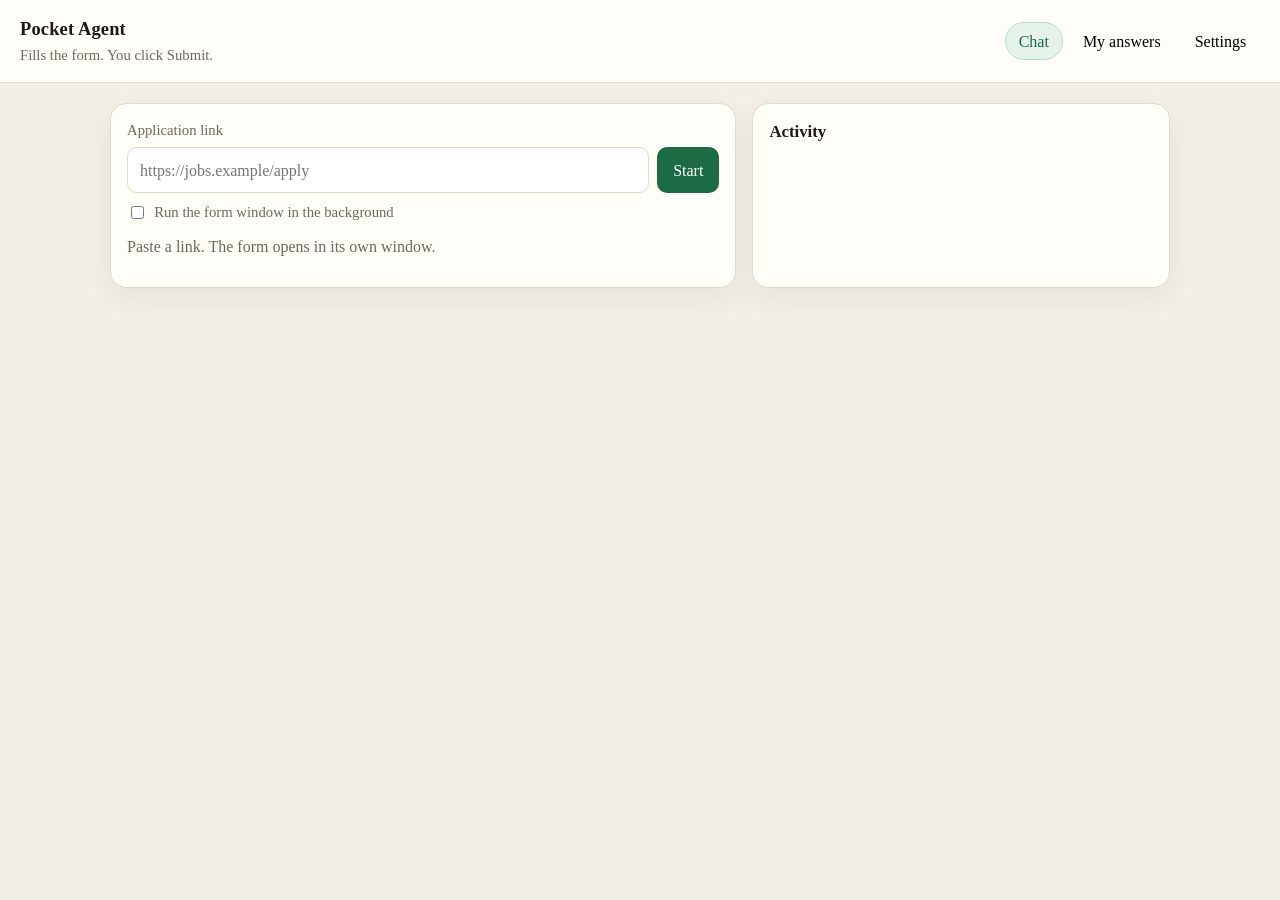
==== src/pocket_agent/ui/static/index.html @ ad43eea0 "Add a local chat desk for the form filler. pocket-agent ui serves the page on 127.0.0.1 only. fill_f" ====
<!DOCTYPE html>
<html lang="en">
<head>
<meta charset="utf-8">
<meta name="viewport" content="width=device-width, initial-scale=1">
<title>Pocket Agent</title>
<style>
  :root {
    --bg: #f3efe6;
    --paper: #fffdf8;
    --ink: #1c1916;
    --muted: #6f675f;
    --line: #e3d9cc;
    --green: #1c6b45;
    --green-soft: #e6f3eb;
    --amber: #f6ead3;
    --danger: #8d2f2f;
    --shadow: 0 10px 30px rgba(40, 28, 16, 0.06);
  }
  * { box-sizing: border-box; }
  body {
    margin: 0;
    min-height: 100vh;
    background: var(--bg);
    color: var(--ink);
    font: 16px/1.45 "Iowan Old Style", Palatino, "Palatino Linotype", Georgia, serif;
  }
  header {
    display: flex;
    justify-content: space-between;
    gap: 1rem;
    align-items: center;
    padding: 1rem 1.25rem;
    border-bottom: 1px solid var(--line);
    background: var(--paper);
  }
  header strong { font-size: 1.15rem; letter-spacing: 0.01em; }
  header p { margin: 0.15rem 0 0; color: var(--muted); font-size: 0.92rem; }
  nav { display: flex; gap: 0.4rem; }
  nav button, button, input, select, textarea {
    font: inherit;
  }
  nav button {
    background: transparent;
    border: 1px solid transparent;
    border-radius: 999px;
    padding: 0.4rem 0.8rem;
    cursor: pointer;
  }
  nav button[aria-current="page"] {
    background: var(--green-soft);
    border-color: #b7dcc6;
    color: var(--green);
  }
  main { max-width: 1100px; margin: 0 auto; padding: 1.25rem; }
  .layout { display: grid; grid-template-columns: 1.2fr 0.8fr; gap: 1rem; }
  @media (max-width: 800px) {
    .layout { grid-template-columns: 1fr; }
    header { align-items: flex-start; flex-direction: column; }
  }
  .card {
    background: var(--paper);
    border: 1px solid var(--line);
    border-radius: 16px;
    box-shadow: var(--shadow);
    padding: 1rem;
  }
  label.field { display: block; font-size: 0.92rem; color: var(--muted); margin-bottom: 0.35rem; }
  .row { display: flex; gap: 0.5rem; }
  input[type="url"], input[type="text"], input[type="email"], input[type="date"], select, textarea {
    width: 100%;
    border: 1px solid var(--line);
    background: white;
    border-radius: 10px;
    padding: 0.65rem 0.75rem;
  }
  textarea { min-height: 8rem; resize: vertical; }
  button.primary {
    background: var(--green);
    color: white;
    border: 0;
    border-radius: 10px;
    padding: 0.65rem 1rem;
    cursor: pointer;
  }
  button.ghost, button.choice {
    background: white;
    border: 1px solid var(--line);
    border-radius: 10px;
    padding: 0.55rem 0.8rem;
    cursor: pointer;
  }
  button:disabled { opacity: 0.55; cursor: default; }
  #status { min-height: 1.4rem; color: var(--muted); margin: 0.75rem 0; }
  .bubble {
    background: white;
    border: 1px solid var(--line);
    border-radius: 14px 14px 14px 4px;
    padding: 0.9rem;
    margin: 0.6rem 0;
  }
  .bubble h3 { margin: 0 0 0.4rem; font-size: 1rem; }
  .choices { display: flex; gap: 0.4rem; flex-wrap: wrap; margin: 0.5rem 0; }
  .check { display: flex; gap: 0.45rem; align-items: center; color: var(--muted); font-size: 0.92rem; margin: 0.55rem 0; }
  #review {
    background: var(--green-soft);
    border: 1px solid #b7dcc6;
    border-radius: 16px;
    padding: 1rem;
    margin-top: 0.8rem;
  }
  #review h2 { margin: 0 0 0.35rem; font-size: 1.2rem; }
  #gate {
    background: var(--amber);
    border-radius: 16px;
    padding: 1rem;
    margin-top: 0.8rem;
  }
  .step { margin-top: 0.8rem; }
  .step h3 { margin: 0 0 0.35rem; font-size: 0.95rem; color: var(--muted); font-weight: 600; }
  .item {
    display: grid;
    grid-template-columns: 1fr auto;
    gap: 0.2rem 0.6rem;
    padding: 0.45rem 0;
    border-top: 1px solid var(--line);
    font-size: 0.95rem;
  }
  .tag {
    font-size: 0.75rem;
    letter-spacing: 0.04em;
    text-transform: uppercase;
    border-radius: 999px;
    padding: 0.1rem 0.45rem;
    background: var(--amber);
  }
  .tag.resume { background: var(--green-soft); color: var(--green); }
  .tag.memory { background: #ece7df; }
  .tag.model { background: #f3e1c2; }
  .tag.answer { background: #e7eef8; }
  table { width: 100%; border-collapse: collapse; }
  th, td { text-align: left; padding: 0.45rem 0.2rem; border-bottom: 1px solid var(--line); vertical-align: top; }
  .screen { display: none; }
  .screen.active { display: block; }
  .warn { color: var(--danger); }
</style>
</head>
<body>
<header>
  <div>
    <strong>Pocket Agent</strong>
    <p>Fills the form. You click Submit.</p>
  </div>
  <nav>
    <button type="button" data-screen="chat" aria-current="page">Chat</button>
    <button type="button" data-screen="answers">My answers</button>
    <button type="button" data-screen="settings">Settings</button>
  </nav>
</header>
<main>
  <section id="chat" class="screen active">
    <div class="layout">
      <div class="card">
        <label class="field" for="url">Application link</label>
        <div class="row">
          <input id="url" type="url" placeholder="https://jobs.example/apply" autocomplete="off">
          <button id="start" class="primary" type="button">Start</button>
        </div>
        <label class="check"><input id="headless" type="checkbox"> Run the form window in the background</label>
        <p id="status">Paste a link. The form opens in its own window.</p>
        <div id="transcript"></div>
        <div id="gate" hidden>
          <h2>Sign in to continue</h2>
          <p id="gate-copy">Sign in in the browser window, then continue. Pocket Agent will not type a password.</p>
          <button id="continue" class="primary" type="button">Continue</button>
        </div>
        <div id="review" hidden>
          <h2 id="review-title">Review</h2>
          <p id="review-counts"></p>
          <p id="review-message">Review the form in the browser window and click Submit yourself.</p>
        </div>
      </div>
      <aside class="card">
        <h2 style="margin:0 0 0.4rem; font-size:1.05rem;">Activity</h2>
        <div id="activity"></div>
      </aside>
    </div>
  </section>
  <section id="answers" class="screen">
    <div class="card">
      <h2 style="margin-top:0;">Profile</h2>
      <form id="profile-form">
        <label class="field" for="pname">Name</label>
        <input id="pname" type="text">
        <label class="field" for="pemail">Email</label>
        <input id="pemail" type="email">
        <label class="field" for="pphone">Phone</label>
        <input id="pphone" type="text">
        <label class="field" for="pcity">City</label>
        <input id="pcity" type="text">
        <label class="field" for="pregion">Region</label>
        <input id="pregion" type="text">
        <p><button class="primary" type="submit">Save profile</button></p>
      </form>
      <h2>Resume</h2>
      <input id="resume-file" type="file" accept=".pdf,.txt,.md">
      <pre id="resume-preview" style="white-space:pre-wrap;"></pre>
      <h2>Saved answers</h2>
      <div id="memory-list"></div>
    </div>
  </section>
  <section id="settings" class="screen">
    <div class="card">
      <h2 style="margin-top:0;">Model</h2>
      <label class="field" for="model">Size</label>
      <select id="model">
        <option value="0.6b">0.6B (default)</option>
        <option value="1.7b">1.7B</option>
        <option value="4b">4B</option>
        <option value="none">None</option>
      </select>
      <div id="model-files"></div>
      <p><button id="save-settings" class="primary" type="button">Save settings</button></p>
    </div>
  </section>
</main>
<script>
const state = { settings: { model: "0.6b", headless: false }, socket: null, step: null };

function show(name) {
  document.querySelectorAll(".screen").forEach((el) => el.classList.toggle("active", el.id === name));
  document.querySelectorAll("nav button").forEach((btn) => {
    btn.setAttribute("aria-current", btn.dataset.screen === name ? "page" : "false");
  });
  if (name === "answers") loadAnswers();
  if (name === "settings") renderModels();
}

document.querySelectorAll("nav button").forEach((btn) => btn.addEventListener("click", () => show(btn.dataset.screen)));

function connect() {
  const protocol = location.protocol === "https:" ? "wss" : "ws";
  const socket = new WebSocket(`${protocol}://${location.host}/ws`);
  state.socket = socket;
  socket.addEventListener("message", (event) => onEvent(JSON.parse(event.data)));
}

function send(payload) {
  state.socket.send(JSON.stringify(payload));
}

function onEvent(event) {
  if (event.type === "status") {
    document.getElementById("status").textContent = event.text;
  } else if (event.type === "step") {
    addStep(event.heading);
  } else if (event.type === "activity") {
    if (event.heading && event.heading !== state.step) addStep(event.heading);
    addActivity(event);
  } else if (event.type === "ask") {
    document.getElementById("status").textContent = "Waiting for your answer.";
    showBubble(event);
  } else if (event.type === "gate") {
    const box = document.getElementById("gate");
    box.hidden = false;
    const copy = document.getElementById("gate-copy");
    copy.textContent = event.gate === "captcha"
      ? "Complete the check in the browser window, then continue. Pocket Agent will not solve it."
      : "Sign in in the browser window, then continue. Pocket Agent will not type a password.";
    document.getElementById("status").textContent = "Paused.";
    document.getElementById("start").disabled = false;
  } else if (event.type === "review") {
    const box = document.getElementById("review");
    box.hidden = false;
    box.dataset.submits = String(event.submits || 0);
    document.getElementById("review-counts").textContent = `${event.filled} filled, ${event.asked} asked, ${event.skipped} skipped.`;
    document.getElementById("status").textContent = "Stopped before submit.";
    document.getElementById("start").disabled = false;
  } else if (event.type === "error") {
    document.getElementById("status").textContent = event.message;
    document.getElementById("start").disabled = false;
  }
}

function addStep(heading) {
  state.step = heading;
  const block = document.createElement("div");
  block.className = "step";
  const title = document.createElement("h3");
  title.textContent = heading || "Form";
  block.appendChild(title);
  document.getElementById("activity").appendChild(block);
}

function addActivity(event) {
  let step = document.querySelector("#activity .step:last-child");
  if (!step) addStep(event.heading || "Form");
  step = document.querySelector("#activity .step:last-child");
  const row = document.createElement("div");
  row.className = "item";
  const label = document.createElement("div");
  const action = event.asked ? "asked" : event.action;
  label.textContent = `${event.label || "Field"} · ${action}${event.value ? ": " + event.value : ""}`;
  const tag = document.createElement("span");
  tag.className = `tag ${event.source || ""}`;
  tag.textContent = event.source || action;
  row.append(label, tag);
  step.appendChild(row);
}

function showBubble(event) {
  const host = document.getElementById("transcript");
  const bubble = document.createElement("form");
  bubble.className = "bubble";
  const title = document.createElement("h3");
  title.textContent = event.question;
  bubble.appendChild(title);
  const options = event.options || [];
  const yesNo = options.length === 2 && options.every((item) => /^(yes|no)$/i.test(item));
  let control;
  if (yesNo) {
    const wrap = document.createElement("div");
    wrap.className = "choices";
    options.forEach((option) => {
      const button = document.createElement("button");
      button.type = "button";
      button.className = "choice";
      button.textContent = option;
      button.addEventListener("click", () => submitAnswer(option, bubble));
      wrap.appendChild(button);
    });
    bubble.appendChild(wrap);
  } else if (options.length) {
    control = document.createElement("select");
    control.id = "answer";
    options.forEach((option) => {
      const item = document.createElement("option");
      item.value = option;
      item.textContent = option;
      control.appendChild(item);
    });
    bubble.appendChild(control);
  } else if (event.kind === "textarea" || event.key === "essay" || event.key === "cover_letter") {
    control = document.createElement("textarea");
    control.id = "answer";
  } else if (event.kind === "date") {
    control = document.createElement("input");
    control.type = "date";
    control.id = "answer";
  } else {
    control = document.createElement("input");
    control.type = "text";
    control.id = "answer";
  }
  if (control) bubble.appendChild(control);
  const remember = document.createElement("label");
  remember.className = "check";
  const box = document.createElement("input");
  box.type = "checkbox";
  box.id = "remember";
  box.checked = Boolean(event.remember);
  remember.append(box, document.createTextNode(event.sensitive ? "Remember this (off for sensitive answers)" : "Remember this"));
  bubble.appendChild(remember);
  if (!yesNo) {
    const send = document.createElement("button");
    send.className = "primary";
    send.type = "submit";
    send.id = "send-answer";
    send.textContent = "Send";
    bubble.appendChild(send);
    bubble.addEventListener("submit", (ev) => {
      ev.preventDefault();
      submitAnswer(control.value, bubble);
    });
  }
  host.appendChild(bubble);
  if (control) control.focus();
}

function submitAnswer(value, bubble) {
  const remember = bubble.querySelector("#remember").checked;
  send({ type: "answer", value, remember });
  bubble.querySelectorAll("button, input, select, textarea").forEach((el) => { el.disabled = true; });
}

document.getElementById("start").addEventListener("click", () => {
  document.getElementById("transcript").replaceChildren();
  document.getElementById("activity").replaceChildren();
  document.getElementById("review").hidden = true;
  document.getElementById("gate").hidden = true;
  state.step = null;
  document.getElementById("start").disabled = true;
  document.getElementById("status").textContent = "Starting.";
  send({
    type: "start",
    url: document.getElementById("url").value.trim(),
    headless: document.getElementById("headless").checked,
    model: document.getElementById("model").value,
  });
});

document.getElementById("continue").addEventListener("click", () => {
  document.getElementById("gate").hidden = true;
  send({ type: "continue", headless: document.getElementById("headless").checked, model: document.getElementById("model").value });
});

async function loadSettings() {
  const response = await fetch("/api/settings");
  state.settings = await response.json();
  document.getElementById("model").value = state.settings.model;
  document.getElementById("headless").checked = state.settings.headless;
  renderModels();
}

function renderModels() {
  const host = document.getElementById("model-files");
  host.replaceChildren();
  (state.settings.models || []).forEach((item) => {
    const line = document.createElement("p");
    const size = item.bytes ? `${Math.round(item.bytes / 1000000)} MB on disk` : "not downloaded";
    line.textContent = `${item.size}: ${item.file} — ${item.present ? size : "not downloaded"}`;
    host.appendChild(line);
  });
}

document.getElementById("save-settings").addEventListener("click", async () => {
  const response = await fetch("/api/settings", {
    method: "PUT",
    headers: { "Content-Type": "application/json" },
    body: JSON.stringify({ model: document.getElementById("model").value, headless: document.getElementById("headless").checked }),
  });
  state.settings = await response.json();
  renderModels();
});

async function loadAnswers() {
  const [profile, memory, resume] = await Promise.all([
    fetch("/api/profile").then((res) => res.json()),
    fetch("/api/memory").then((res) => res.json()),
    fetch("/api/resume").then((res) => res.json()),
  ]);
  document.getElementById("pname").value = profile.name || "";
  document.getElementById("pemail").value = profile.email || "";
  document.getElementById("pphone").value = profile.phone || "";
  document.getElementById("pcity").value = profile.city || "";
  document.getElementById("pregion").value = profile.region || "";
  document.getElementById("resume-preview").textContent = (resume.lines || []).slice(0, 12).join("\n");
  const host = document.getElementById("memory-list");
  host.replaceChildren();
  const table = document.createElement("table");
  (memory.entries || []).forEach((entry) => {
    const row = document.createElement("tr");
    const key = document.createElement("td");
    key.textContent = entry.key;
    const valueCell = document.createElement("td");
    const input = document.createElement("input");
    input.type = "text";
    input.value = entry.value;
    valueCell.appendChild(input);
    const actions = document.createElement("td");
    const save = document.createElement("button");
    save.type = "button";
    save.className = "ghost";
    save.textContent = "Save";
    save.addEventListener("click", async () => {
      await fetch(`/api/memory/${encodeURIComponent(entry.key)}`, {
        method: "PUT",
        headers: { "Content-Type": "application/json" },
        body: JSON.stringify({ value: input.value, always_use: entry.always_use }),
      });
    });
    const remove = document.createElement("button");
    remove.type = "button";
    remove.className = "ghost";
    remove.textContent = "Delete";
    remove.addEventListener("click", async () => {
      await fetch(`/api/memory/${encodeURIComponent(entry.key)}`, { method: "DELETE" });
      loadAnswers();
    });
    actions.append(save, remove);
    row.append(key, valueCell, actions);
    table.appendChild(row);
  });
  host.appendChild(table);
}

document.getElementById("profile-form").addEventListener("submit", async (event) => {
  event.preventDefault();
  await fetch("/api/profile", {
    method: "PUT",
    headers: { "Content-Type": "application/json" },
    body: JSON.stringify({
      name: document.getElementById("pname").value,
      email: document.getElementById("pemail").value,
      phone: document.getElementById("pphone").value,
      city: document.getElementById("pcity").value,
      region: document.getElementById("pregion").value,
    }),
  });
});

document.getElementById("resume-file").addEventListener("change", async () => {
  const file = document.getElementById("resume-file").files[0];
  if (!file) return;
  const body = new FormData();
  body.append("file", file);
  const response = await fetch("/api/resume", { method: "POST", body });
  const parsed = await response.json();
  document.getElementById("resume-preview").textContent = (parsed.lines || []).slice(0, 12).join("\n");
});

connect();
loadSettings();
</script>
</body>
</html>
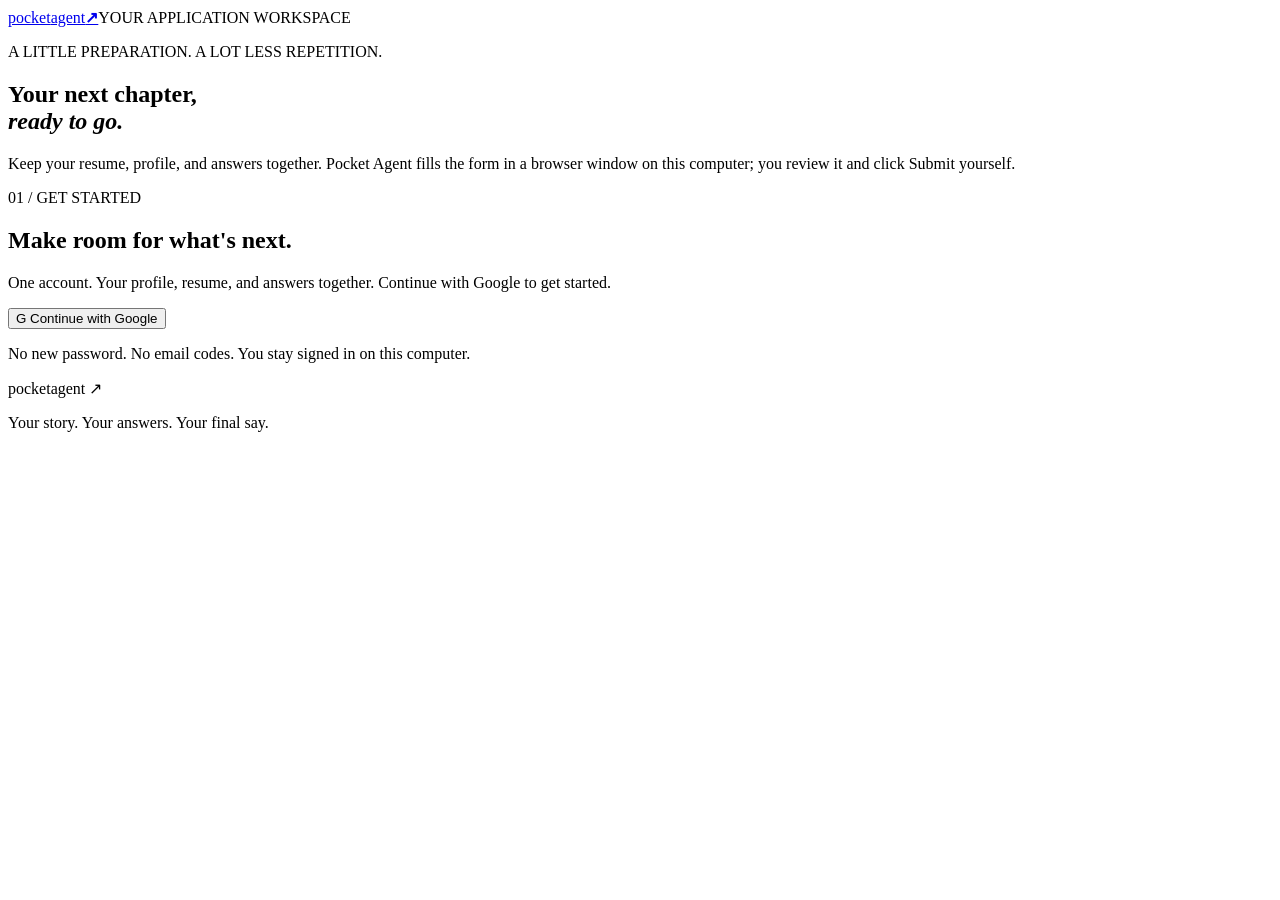
==== commit bc6a60e4: "feat: accounts, saved-answer reuse, and status answers derived from profile facts" ====
--- a/src/pocket_agent/ui/static/index.html
+++ b/src/pocket_agent/ui/static/index.html
@@ -1,516 +1,27 @@
-<!DOCTYPE html>
+<!doctype html>
 <html lang="en">
-<head>
-<meta charset="utf-8">
-<meta name="viewport" content="width=device-width, initial-scale=1">
-<title>Pocket Agent</title>
-<style>
-  :root {
-    --bg: #f3efe6;
-    --paper: #fffdf8;
-    --ink: #1c1916;
-    --muted: #6f675f;
-    --line: #e3d9cc;
-    --green: #1c6b45;
-    --green-soft: #e6f3eb;
-    --amber: #f6ead3;
-    --danger: #8d2f2f;
-    --shadow: 0 10px 30px rgba(40, 28, 16, 0.06);
-  }
-  * { box-sizing: border-box; }
-  body {
-    margin: 0;
-    min-height: 100vh;
-    background: var(--bg);
-    color: var(--ink);
-    font: 16px/1.45 "Iowan Old Style", Palatino, "Palatino Linotype", Georgia, serif;
-  }
-  header {
-    display: flex;
-    justify-content: space-between;
-    gap: 1rem;
-    align-items: center;
-    padding: 1rem 1.25rem;
-    border-bottom: 1px solid var(--line);
-    background: var(--paper);
-  }
-  header strong { font-size: 1.15rem; letter-spacing: 0.01em; }
-  header p { margin: 0.15rem 0 0; color: var(--muted); font-size: 0.92rem; }
-  nav { display: flex; gap: 0.4rem; }
-  nav button, button, input, select, textarea {
-    font: inherit;
-  }
-  nav button {
-    background: transparent;
-    border: 1px solid transparent;
-    border-radius: 999px;
-    padding: 0.4rem 0.8rem;
-    cursor: pointer;
-  }
-  nav button[aria-current="page"] {
-    background: var(--green-soft);
-    border-color: #b7dcc6;
-    color: var(--green);
-  }
-  main { max-width: 1100px; margin: 0 auto; padding: 1.25rem; }
-  .layout { display: grid; grid-template-columns: 1.2fr 0.8fr; gap: 1rem; }
-  @media (max-width: 800px) {
-    .layout { grid-template-columns: 1fr; }
-    header { align-items: flex-start; flex-direction: column; }
-  }
-  .card {
-    background: var(--paper);
-    border: 1px solid var(--line);
-    border-radius: 16px;
-    box-shadow: var(--shadow);
-    padding: 1rem;
-  }
-  label.field { display: block; font-size: 0.92rem; color: var(--muted); margin-bottom: 0.35rem; }
-  .row { display: flex; gap: 0.5rem; }
-  input[type="url"], input[type="text"], input[type="email"], input[type="date"], select, textarea {
-    width: 100%;
-    border: 1px solid var(--line);
-    background: white;
-    border-radius: 10px;
-    padding: 0.65rem 0.75rem;
-  }
-  textarea { min-height: 8rem; resize: vertical; }
-  button.primary {
-    background: var(--green);
-    color: white;
-    border: 0;
-    border-radius: 10px;
-    padding: 0.65rem 1rem;
-    cursor: pointer;
-  }
-  button.ghost, button.choice {
-    background: white;
-    border: 1px solid var(--line);
-    border-radius: 10px;
-    padding: 0.55rem 0.8rem;
-    cursor: pointer;
-  }
-  button:disabled { opacity: 0.55; cursor: default; }
-  #status { min-height: 1.4rem; color: var(--muted); margin: 0.75rem 0; }
-  .bubble {
-    background: white;
-    border: 1px solid var(--line);
-    border-radius: 14px 14px 14px 4px;
-    padding: 0.9rem;
-    margin: 0.6rem 0;
-  }
-  .bubble h3 { margin: 0 0 0.4rem; font-size: 1rem; }
-  .choices { display: flex; gap: 0.4rem; flex-wrap: wrap; margin: 0.5rem 0; }
-  .check { display: flex; gap: 0.45rem; align-items: center; color: var(--muted); font-size: 0.92rem; margin: 0.55rem 0; }
-  #review {
-    background: var(--green-soft);
-    border: 1px solid #b7dcc6;
-    border-radius: 16px;
-    padding: 1rem;
-    margin-top: 0.8rem;
-  }
-  #review h2 { margin: 0 0 0.35rem; font-size: 1.2rem; }
-  #gate {
-    background: var(--amber);
-    border-radius: 16px;
-    padding: 1rem;
-    margin-top: 0.8rem;
-  }
-  .step { margin-top: 0.8rem; }
-  .step h3 { margin: 0 0 0.35rem; font-size: 0.95rem; color: var(--muted); font-weight: 600; }
-  .item {
-    display: grid;
-    grid-template-columns: 1fr auto;
-    gap: 0.2rem 0.6rem;
-    padding: 0.45rem 0;
-    border-top: 1px solid var(--line);
-    font-size: 0.95rem;
-  }
-  .tag {
-    font-size: 0.75rem;
-    letter-spacing: 0.04em;
-    text-transform: uppercase;
-    border-radius: 999px;
-    padding: 0.1rem 0.45rem;
-    background: var(--amber);
-  }
-  .tag.resume { background: var(--green-soft); color: var(--green); }
-  .tag.memory { background: #ece7df; }
-  .tag.model { background: #f3e1c2; }
-  .tag.answer { background: #e7eef8; }
-  table { width: 100%; border-collapse: collapse; }
-  th, td { text-align: left; padding: 0.45rem 0.2rem; border-bottom: 1px solid var(--line); vertical-align: top; }
-  .screen { display: none; }
-  .screen.active { display: block; }
-  .warn { color: var(--danger); }
-</style>
-</head>
+<head><meta charset="utf-8"><meta name="viewport" content="width=device-width,initial-scale=1"><title>Pocket Agent</title><link rel="stylesheet" href="/style.css"><script defer src="/app.js"></script></head>
 <body>
-<header>
-  <div>
-    <strong>Pocket Agent</strong>
-    <p>Fills the form. You click Submit.</p>
-  </div>
-  <nav>
-    <button type="button" data-screen="chat" aria-current="page">Chat</button>
-    <button type="button" data-screen="answers">My answers</button>
-    <button type="button" data-screen="settings">Settings</button>
-  </nav>
-</header>
+<header><a class="brand" href="/">pocket<span>agent</span><b>↗</b></a><span class="tag">YOUR APPLICATION WORKSPACE</span><button id="logout" hidden>Sign out</button></header>
 <main>
-  <section id="chat" class="screen active">
-    <div class="layout">
-      <div class="card">
-        <label class="field" for="url">Application link</label>
-        <div class="row">
-          <input id="url" type="url" placeholder="https://jobs.example/apply" autocomplete="off">
-          <button id="start" class="primary" type="button">Start</button>
-        </div>
-        <label class="check"><input id="headless" type="checkbox"> Run the form window in the background</label>
-        <p id="status">Paste a link. The form opens in its own window.</p>
-        <div id="transcript"></div>
-        <div id="gate" hidden>
-          <h2>Sign in to continue</h2>
-          <p id="gate-copy">Sign in in the browser window, then continue. Pocket Agent will not type a password.</p>
-          <button id="continue" class="primary" type="button">Continue</button>
-        </div>
-        <div id="review" hidden>
-          <h2 id="review-title">Review</h2>
-          <p id="review-counts"></p>
-          <p id="review-message">Review the form in the browser window and click Submit yourself.</p>
-        </div>
-      </div>
-      <aside class="card">
-        <h2 style="margin:0 0 0.4rem; font-size:1.05rem;">Activity</h2>
-        <div id="activity"></div>
-      </aside>
-    </div>
-  </section>
-  <section id="answers" class="screen">
-    <div class="card">
-      <h2 style="margin-top:0;">Profile</h2>
-      <form id="profile-form">
-        <label class="field" for="pname">Name</label>
-        <input id="pname" type="text">
-        <label class="field" for="pemail">Email</label>
-        <input id="pemail" type="email">
-        <label class="field" for="pphone">Phone</label>
-        <input id="pphone" type="text">
-        <label class="field" for="pcity">City</label>
-        <input id="pcity" type="text">
-        <label class="field" for="pregion">Region</label>
-        <input id="pregion" type="text">
-        <p><button class="primary" type="submit">Save profile</button></p>
-      </form>
-      <h2>Resume</h2>
-      <input id="resume-file" type="file" accept=".pdf,.txt,.md">
-      <pre id="resume-preview" style="white-space:pre-wrap;"></pre>
-      <h2>Saved answers</h2>
-      <div id="memory-list"></div>
-    </div>
-  </section>
-  <section id="settings" class="screen">
-    <div class="card">
-      <h2 style="margin-top:0;">Model</h2>
-      <label class="field" for="model">Size</label>
-      <select id="model">
-        <option value="0.6b">0.6B (default)</option>
-        <option value="1.7b">1.7B</option>
-        <option value="4b">4B</option>
-        <option value="none">None</option>
-      </select>
-      <div id="model-files"></div>
-      <p><button id="save-settings" class="primary" type="button">Save settings</button></p>
-    </div>
-  </section>
+<section class="intro"><p class="eyebrow">A LITTLE PREPARATION. A LOT LESS REPETITION.</p><h1>Your next chapter,<br><em>ready to go.</em></h1><p>Keep your resume, profile, and answers together. Pocket Agent fills the form in a browser window on this computer; you review it and click Submit yourself.</p></section>
+<div id="notice" role="status" aria-live="polite"></div>
+<section id="auth" class="card auth"><div><span class="step">01 / GET STARTED</span><h2>Make room for what's next.</h2><p>One account. Your profile, resume, and answers together. Continue with Google to get started.</p></div><div><button id="googleLogin" class="google-login" type="button"><span aria-hidden="true">G</span> Continue with Google</button><p class="muted">No new password. No email codes. You stay signed in on this computer.</p></div></section>
+<section id="workspace" hidden>
+<div class="workspace-heading"><div><p class="eyebrow" id="identity"></p><h2>A good application starts here.</h2></div><div><button id="reload">Reload account</button> <button id="deleteData" type="button">Delete my data</button></div></div>
+<nav aria-label="Workspace sections"><a href="#resumeUpload">01 Resume</a><a href="#profile">02 Missing details</a><a href="#answers">03 Answers</a><a href="#apply">04 Apply</a><a href="#history">05 History</a></nav>
+<section id="resumeUpload" class="card"><span class="step">01 / UPLOAD ONCE</span><div><div><h2>Start with your resume.</h2><p id="resumeState">Upload your resume first. We will fill in the details for you.</p></div><div class="upload-control"><input id="resumeFile" class="sr-only" type="file" accept="application/pdf,.pdf" aria-label="Upload PDF resume"><label class="upload-button" for="resumeFile">Upload</label></div></div><p class="muted">We extract your details and match them to the questions automatically. You only fill the gaps. PDF, up to 10 MB.</p><p id="parseState" role="status"></p></section>
+<section id="profile" class="card" hidden><div class="card-heading"><span class="step">02 / FILL THE GAPS</span><h2>Just the missing details.</h2><p>Your resume details are already filled. Answer only what is missing; you can edit extracted details anytime.</p></div>
+<div id="extractedSummary" class="extracted-summary"></div><button id="editExtracted" type="button">Edit extracted details</button><form id="profileForm"><div class="grid"><label>Full name<input name="name" required autocomplete="name"></label><label>Contact email<input name="email" type="email" autocomplete="email" required></label><label>Phone<input name="phone" type="tel" autocomplete="tel"></label><label>City<input name="city" autocomplete="address-level2"></label><label>State / region<input name="region" autocomplete="address-level1"></label><label>Country code<input name="country" placeholder="US" autocomplete="country"></label><label>School<input name="school" required></label><label>Degree<input name="degree" required placeholder="B.S. Computer Science"></label><label>Graduation month (optional)<input name="graduation" placeholder="YYYY or YYYY-MM"></label><label>Citizenship country code (optional)<input name="citizenship_country" placeholder="e.g. US"></label><label>Are you authorized to work in the US?<select name="authorized_us" required><option value="">Choose your answer</option><option value="yes">Yes</option><option value="no">No</option></select></label><label>Will you require employment sponsorship?<select name="requires_sponsorship" required><option value="">Choose your answer</option><option value="yes">Yes</option><option value="no">No</option></select></label><label>Are you a US permanent resident? (optional)<select name="permanent_resident_us"><option value="">Leave unanswered</option><option value="yes">Yes</option><option value="no">No</option></select></label><label class="wide">Skills (comma separated)<input name="skills" required placeholder="Python, design, project management"></label><label class="wide">Roles you're looking for<input name="roles" placeholder="Software engineer, data analyst"></label></div><div id="repeatDetails" class="grid"></div><details><summary>Advanced profile: experience, links, work eligibility, and preferences</summary><p>The JSON editor keeps additional education and work history. Use your own facts. Contact details, first education entry, US work eligibility, citizenship country, skills, and preferred roles above take precedence. Non-US authorization and residence countries are preserved.</p><label>Full profile JSON<textarea id="advanced" rows="12" spellcheck="false">{}</textarea></label></details><div class="actions"><button class="primary" type="submit">Save missing details <span>✓</span></button><span id="revision" class="muted"></span></div></form>
+</section>
+<section id="answers" class="card" hidden><div class="card-heading"><span class="step">03 / ANSWER ONCE</span><h2>A head start on the questions.</h2><p>Every question is optional. Answers save automatically as you type, and Pocket Agent reuses them on future applications. Clear an answer to remove it.</p></div><div id="questionList"></div></section>
+<section id="apply" class="card apply" hidden><div><span class="step">04 / APPLY</span><h2>Found a role?<br>Let your agent fill it.</h2><p>Paste the application link and click Fill. A browser window opens on this computer and fills the form with your saved details. If a question needs you, it appears here. The agent stops at Review so you can check everything and click Submit yourself.</p></div>
+<form id="applyForm"><label>Application URL<input id="jobUrl" type="url" placeholder="https://company.com/careers/role" required></label><label>AI drafting<select id="model"><option value="none">Off</option><option value="gpt">GPT (your OpenAI key)</option><option value="claude">Claude (your Anthropic key)</option></select></label>
+<div id="aiSetup" class="ai-setup" hidden><p id="aiStatus" class="muted" role="status"></p><label>API key<input id="aiKey" type="password" autocomplete="off" spellcheck="false" maxlength="500"></label><label>Model ID<input id="aiModel" autocomplete="off" spellcheck="false" maxlength="200" placeholder="A model ID from your provider account"></label><div class="actions"><button id="aiSave" type="button">Save AI settings</button><button id="aiForget" type="button" hidden>Remove saved key</button></div><p class="muted">Your key stays in this computer's Keychain and is never shown again. Written answers and salary questions then go to your provider.</p></div><div class="actions"><button id="fill" class="primary" type="submit">Fill <span>↗</span></button><button id="continueFill" type="button" hidden>Continue on this page</button></div>
+<div id="askCard" class="ask" hidden><p class="eyebrow" id="askSection"></p><h3 id="askQuestion"></h3><div id="askControl"></div><div class="question-actions"><button id="askSend" class="primary" type="button">Send answer</button><button id="askSkip" type="button">Skip</button></div></div>
+<ol id="fillLog" class="fill-log" aria-live="polite"></ol><p id="fillResult" role="status"></p><p class="muted">Nothing is submitted for you.</p></form></section>
+<section id="history" class="card"><div class="card-heading"><span class="step">05 / YOUR MOMENTUM</span><h2>One application at a time.</h2><p>Fill history records the agent's stopping point. It does not confirm submission.</p></div><div id="runList"></div></section>
+</section>
+<footer><span>pocketagent ↗</span><p>Your story. Your answers. Your final say.</p></footer>
 </main>
-<script>
-const state = { settings: { model: "0.6b", headless: false }, socket: null, step: null };
-
-function show(name) {
-  document.querySelectorAll(".screen").forEach((el) => el.classList.toggle("active", el.id === name));
-  document.querySelectorAll("nav button").forEach((btn) => {
-    btn.setAttribute("aria-current", btn.dataset.screen === name ? "page" : "false");
-  });
-  if (name === "answers") loadAnswers();
-  if (name === "settings") renderModels();
-}
-
-document.querySelectorAll("nav button").forEach((btn) => btn.addEventListener("click", () => show(btn.dataset.screen)));
-
-function connect() {
-  const protocol = location.protocol === "https:" ? "wss" : "ws";
-  const socket = new WebSocket(`${protocol}://${location.host}/ws`);
-  state.socket = socket;
-  socket.addEventListener("message", (event) => onEvent(JSON.parse(event.data)));
-}
-
-function send(payload) {
-  state.socket.send(JSON.stringify(payload));
-}
-
-function onEvent(event) {
-  if (event.type === "status") {
-    document.getElementById("status").textContent = event.text;
-  } else if (event.type === "step") {
-    addStep(event.heading);
-  } else if (event.type === "activity") {
-    if (event.heading && event.heading !== state.step) addStep(event.heading);
-    addActivity(event);
-  } else if (event.type === "ask") {
-    document.getElementById("status").textContent = "Waiting for your answer.";
-    showBubble(event);
-  } else if (event.type === "gate") {
-    const box = document.getElementById("gate");
-    box.hidden = false;
-    const copy = document.getElementById("gate-copy");
-    copy.textContent = event.gate === "captcha"
-      ? "Complete the check in the browser window, then continue. Pocket Agent will not solve it."
-      : "Sign in in the browser window, then continue. Pocket Agent will not type a password.";
-    document.getElementById("status").textContent = "Paused.";
-    document.getElementById("start").disabled = false;
-  } else if (event.type === "review") {
-    const box = document.getElementById("review");
-    box.hidden = false;
-    box.dataset.submits = String(event.submits || 0);
-    document.getElementById("review-counts").textContent = `${event.filled} filled, ${event.asked} asked, ${event.skipped} skipped.`;
-    document.getElementById("status").textContent = "Stopped before submit.";
-    document.getElementById("start").disabled = false;
-  } else if (event.type === "error") {
-    document.getElementById("status").textContent = event.message;
-    document.getElementById("start").disabled = false;
-  }
-}
-
-function addStep(heading) {
-  state.step = heading;
-  const block = document.createElement("div");
-  block.className = "step";
-  const title = document.createElement("h3");
-  title.textContent = heading || "Form";
-  block.appendChild(title);
-  document.getElementById("activity").appendChild(block);
-}
-
-function addActivity(event) {
-  let step = document.querySelector("#activity .step:last-child");
-  if (!step) addStep(event.heading || "Form");
-  step = document.querySelector("#activity .step:last-child");
-  const row = document.createElement("div");
-  row.className = "item";
-  const label = document.createElement("div");
-  const action = event.asked ? "asked" : event.action;
-  label.textContent = `${event.label || "Field"} · ${action}${event.value ? ": " + event.value : ""}`;
-  const tag = document.createElement("span");
-  tag.className = `tag ${event.source || ""}`;
-  tag.textContent = event.source || action;
-  row.append(label, tag);
-  step.appendChild(row);
-}
-
-function showBubble(event) {
-  const host = document.getElementById("transcript");
-  const bubble = document.createElement("form");
-  bubble.className = "bubble";
-  const title = document.createElement("h3");
-  title.textContent = event.question;
-  bubble.appendChild(title);
-  const options = event.options || [];
-  const yesNo = options.length === 2 && options.every((item) => /^(yes|no)$/i.test(item));
-  let control;
-  if (yesNo) {
-    const wrap = document.createElement("div");
-    wrap.className = "choices";
-    options.forEach((option) => {
-      const button = document.createElement("button");
-      button.type = "button";
-      button.className = "choice";
-      button.textContent = option;
-      button.addEventListener("click", () => submitAnswer(option, bubble));
-      wrap.appendChild(button);
-    });
-    bubble.appendChild(wrap);
-  } else if (options.length) {
-    control = document.createElement("select");
-    control.id = "answer";
-    options.forEach((option) => {
-      const item = document.createElement("option");
-      item.value = option;
-      item.textContent = option;
-      control.appendChild(item);
-    });
-    bubble.appendChild(control);
-  } else if (event.kind === "textarea" || event.key === "essay" || event.key === "cover_letter") {
-    control = document.createElement("textarea");
-    control.id = "answer";
-  } else if (event.kind === "date") {
-    control = document.createElement("input");
-    control.type = "date";
-    control.id = "answer";
-  } else {
-    control = document.createElement("input");
-    control.type = "text";
-    control.id = "answer";
-  }
-  if (control) bubble.appendChild(control);
-  const remember = document.createElement("label");
-  remember.className = "check";
-  const box = document.createElement("input");
-  box.type = "checkbox";
-  box.id = "remember";
-  box.checked = Boolean(event.remember);
-  remember.append(box, document.createTextNode(event.sensitive ? "Remember this (off for sensitive answers)" : "Remember this"));
-  bubble.appendChild(remember);
-  if (!yesNo) {
-    const send = document.createElement("button");
-    send.className = "primary";
-    send.type = "submit";
-    send.id = "send-answer";
-    send.textContent = "Send";
-    bubble.appendChild(send);
-    bubble.addEventListener("submit", (ev) => {
-      ev.preventDefault();
-      submitAnswer(control.value, bubble);
-    });
-  }
-  host.appendChild(bubble);
-  if (control) control.focus();
-}
-
-function submitAnswer(value, bubble) {
-  const remember = bubble.querySelector("#remember").checked;
-  send({ type: "answer", value, remember });
-  bubble.querySelectorAll("button, input, select, textarea").forEach((el) => { el.disabled = true; });
-}
-
-document.getElementById("start").addEventListener("click", () => {
-  document.getElementById("transcript").replaceChildren();
-  document.getElementById("activity").replaceChildren();
-  document.getElementById("review").hidden = true;
-  document.getElementById("gate").hidden = true;
-  state.step = null;
-  document.getElementById("start").disabled = true;
-  document.getElementById("status").textContent = "Starting.";
-  send({
-    type: "start",
-    url: document.getElementById("url").value.trim(),
-    headless: document.getElementById("headless").checked,
-    model: document.getElementById("model").value,
-  });
-});
-
-document.getElementById("continue").addEventListener("click", () => {
-  document.getElementById("gate").hidden = true;
-  send({ type: "continue", headless: document.getElementById("headless").checked, model: document.getElementById("model").value });
-});
-
-async function loadSettings() {
-  const response = await fetch("/api/settings");
-  state.settings = await response.json();
-  document.getElementById("model").value = state.settings.model;
-  document.getElementById("headless").checked = state.settings.headless;
-  renderModels();
-}
-
-function renderModels() {
-  const host = document.getElementById("model-files");
-  host.replaceChildren();
-  (state.settings.models || []).forEach((item) => {
-    const line = document.createElement("p");
-    const size = item.bytes ? `${Math.round(item.bytes / 1000000)} MB on disk` : "not downloaded";
-    line.textContent = `${item.size}: ${item.file} — ${item.present ? size : "not downloaded"}`;
-    host.appendChild(line);
-  });
-}
-
-document.getElementById("save-settings").addEventListener("click", async () => {
-  const response = await fetch("/api/settings", {
-    method: "PUT",
-    headers: { "Content-Type": "application/json" },
-    body: JSON.stringify({ model: document.getElementById("model").value, headless: document.getElementById("headless").checked }),
-  });
-  state.settings = await response.json();
-  renderModels();
-});
-
-async function loadAnswers() {
-  const [profile, memory, resume] = await Promise.all([
-    fetch("/api/profile").then((res) => res.json()),
-    fetch("/api/memory").then((res) => res.json()),
-    fetch("/api/resume").then((res) => res.json()),
-  ]);
-  document.getElementById("pname").value = profile.name || "";
-  document.getElementById("pemail").value = profile.email || "";
-  document.getElementById("pphone").value = profile.phone || "";
-  document.getElementById("pcity").value = profile.city || "";
-  document.getElementById("pregion").value = profile.region || "";
-  document.getElementById("resume-preview").textContent = (resume.lines || []).slice(0, 12).join("\n");
-  const host = document.getElementById("memory-list");
-  host.replaceChildren();
-  const table = document.createElement("table");
-  (memory.entries || []).forEach((entry) => {
-    const row = document.createElement("tr");
-    const key = document.createElement("td");
-    key.textContent = entry.key;
-    const valueCell = document.createElement("td");
-    const input = document.createElement("input");
-    input.type = "text";
-    input.value = entry.value;
-    valueCell.appendChild(input);
-    const actions = document.createElement("td");
-    const save = document.createElement("button");
-    save.type = "button";
-    save.className = "ghost";
-    save.textContent = "Save";
-    save.addEventListener("click", async () => {
-      await fetch(`/api/memory/${encodeURIComponent(entry.key)}`, {
-        method: "PUT",
-        headers: { "Content-Type": "application/json" },
-        body: JSON.stringify({ value: input.value, always_use: entry.always_use }),
-      });
-    });
-    const remove = document.createElement("button");
-    remove.type = "button";
-    remove.className = "ghost";
-    remove.textContent = "Delete";
-    remove.addEventListener("click", async () => {
-      await fetch(`/api/memory/${encodeURIComponent(entry.key)}`, { method: "DELETE" });
-      loadAnswers();
-    });
-    actions.append(save, remove);
-    row.append(key, valueCell, actions);
-    table.appendChild(row);
-  });
-  host.appendChild(table);
-}
-
-document.getElementById("profile-form").addEventListener("submit", async (event) => {
-  event.preventDefault();
-  await fetch("/api/profile", {
-    method: "PUT",
-    headers: { "Content-Type": "application/json" },
-    body: JSON.stringify({
-      name: document.getElementById("pname").value,
-      email: document.getElementById("pemail").value,
-      phone: document.getElementById("pphone").value,
-      city: document.getElementById("pcity").value,
-      region: document.getElementById("pregion").value,
-    }),
-  });
-});
-
-document.getElementById("resume-file").addEventListener("change", async () => {
-  const file = document.getElementById("resume-file").files[0];
-  if (!file) return;
-  const body = new FormData();
-  body.append("file", file);
-  const response = await fetch("/api/resume", { method: "POST", body });
-  const parsed = await response.json();
-  document.getElementById("resume-preview").textContent = (parsed.lines || []).slice(0, 12).join("\n");
-});
-
-connect();
-loadSettings();
-</script>
-</body>
-</html>
+</body></html>
